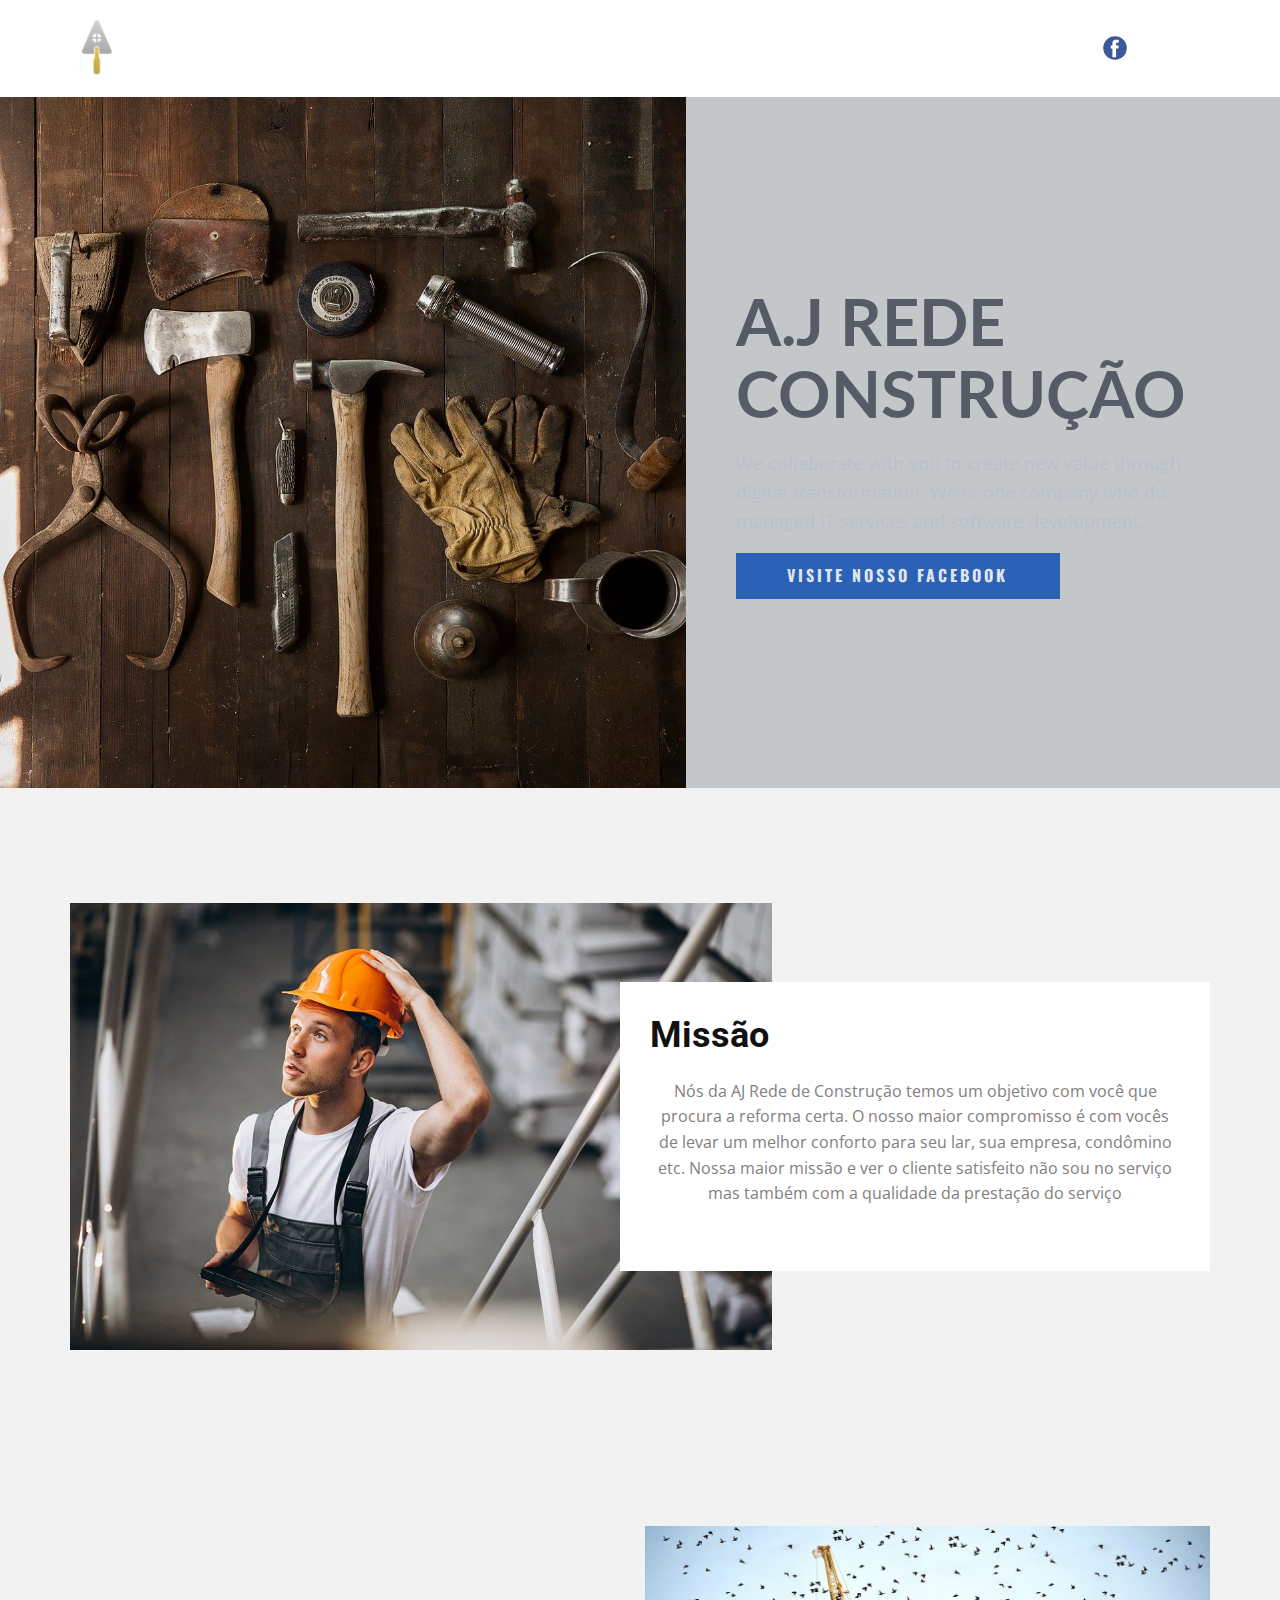
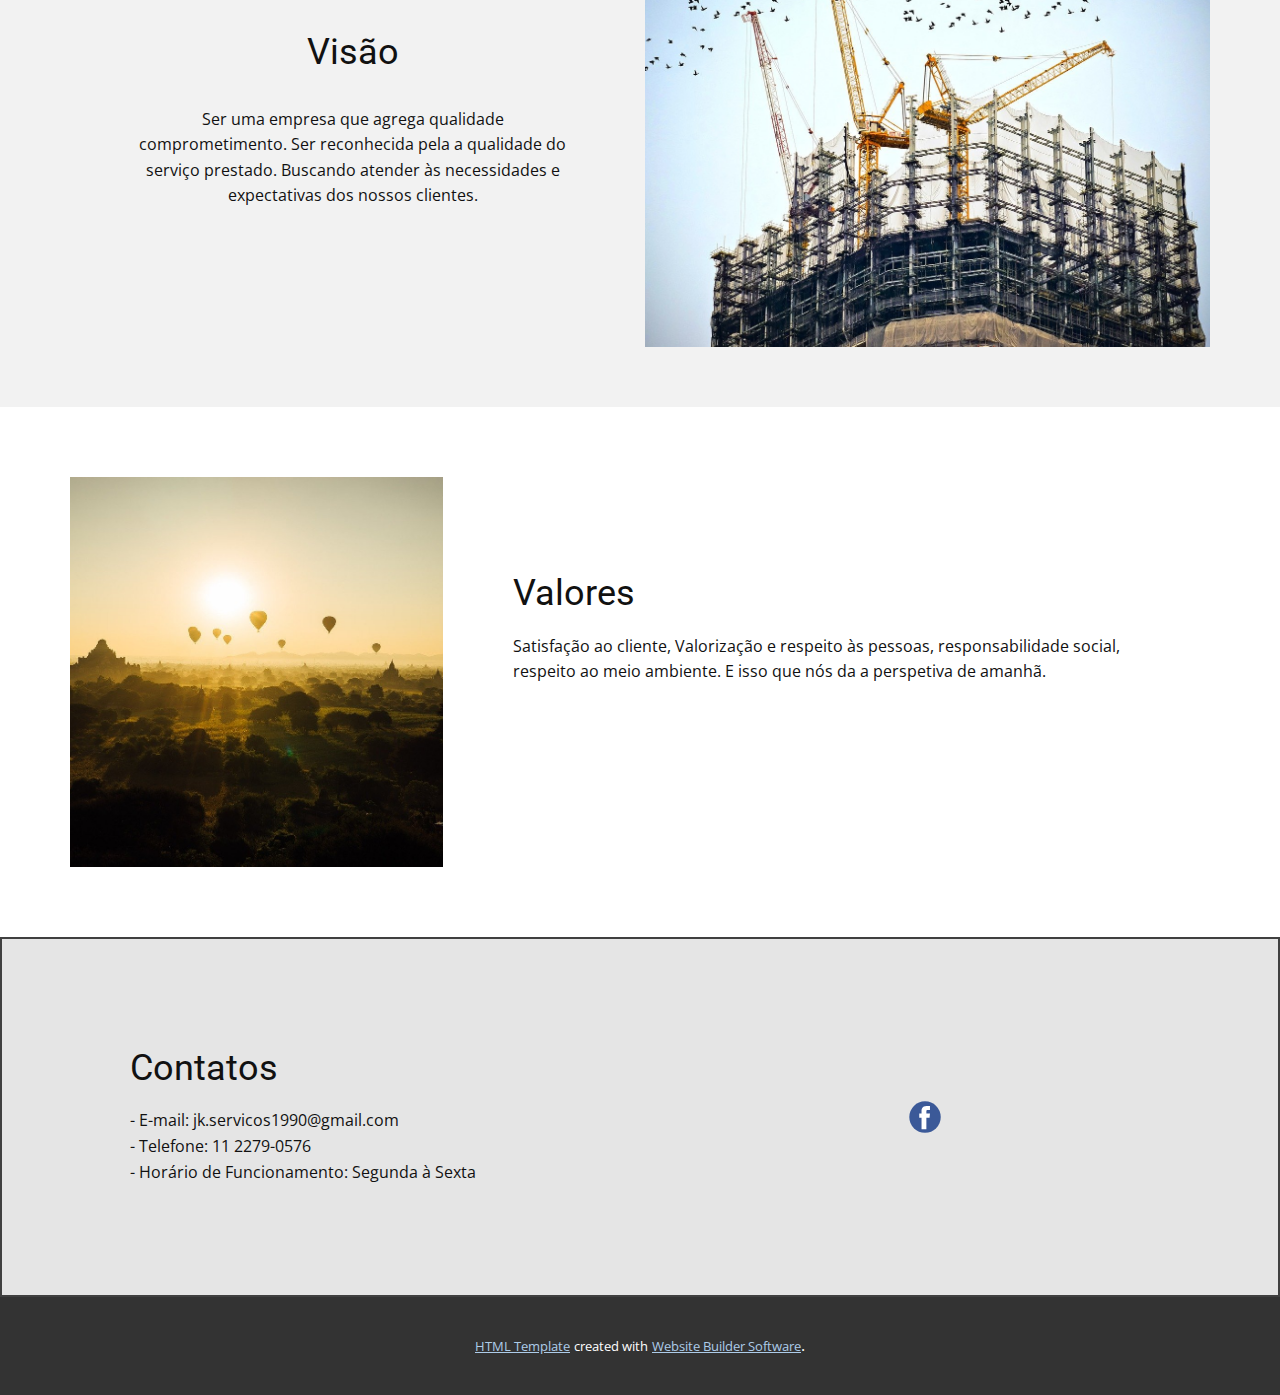
==== index.html @ 3b5055ab "teste githubpages" ====
<!DOCTYPE html>
<html style="font-size: 16px;">

<head>
  <meta name="viewport" content="width=device-width, initial-scale=1.0">
  <meta charset="utf-8">
  <meta name="keywords" content="INTUITIVE">
  <meta name="description" content="">
  <meta name="page_type" content="np-template-header-footer-from-plugin">
  <title>Home</title>
  <link rel="stylesheet" href="nicepage.css" media="screen">
  <link rel="stylesheet" href="Home.css" media="screen">
  <script class="u-script" type="text/javascript" src="jquery.js" defer=""></script>
  <script class="u-script" type="text/javascript" src="nicepage.js" defer=""></script>
  <meta name="generator" content="Nicepage 3.0.9, nicepage.com">
  <link id="u-theme-google-font" rel="stylesheet"
    href="https://fonts.googleapis.com/css?family=Roboto:100,100i,300,300i,400,400i,500,500i,700,700i,900,900i|Open+Sans:300,300i,400,400i,600,600i,700,700i,800,800i">
  <link id="u-page-google-font" rel="stylesheet"
    href="https://fonts.googleapis.com/css?family=Lato:100,100i,300,300i,400,400i,700,700i,900,900i|Oswald:200,300,400,500,600,700">






  <script type="application/ld+json">
    {
      "@context": "http://schema.org",
      "@type": "Organization",
      "name": "",
      "url": "index.html",
      "logo": "images/c5068419-7b4a-475a-8a8c-7cf3163e141e.jpg",
      "sameAs": [
        "https://facebook.com/Rede-Constru%C3%A7%C3%A3o-101659565134479/"
      ]
    }
  </script>
  <meta property="og:title" content="Home">
  <meta property="og:type" content="website">
  <meta name="theme-color" content="#478ac9">
  <link rel="canonical" href="index.html">
  <meta property="og:url" content="index.html">
</head>

<body data-home-page="Home.html" data-home-page-title="Home" class="u-body">
  <header class="u-align-left u-clearfix u-header u-header" id="sec-94e9">
    <div class="u-clearfix u-sheet u-sheet-1">
      <div class="u-social-icons u-spacing-10 u-social-icons-1">
        <a class="u-social-url" target="_blank"
          href="https://facebook.com/Rede-Constru%C3%A7%C3%A3o-101659565134479/"><span
            class="u-icon u-icon-circle u-social-facebook u-social-type-color u-icon-1"><svg class="u-svg-link"
              preserveAspectRatio="xMidYMin slice" viewBox="0 0 112 112" style="">
              <use xmlns:xlink="http://www.w3.org/1999/xlink" xlink:href="#svg-a94a"></use>
            </svg><svg xmlns="http://www.w3.org/2000/svg" xmlns:xlink="http://www.w3.org/1999/xlink" version="1.1"
              xml:space="preserve" class="u-svg-content" viewBox="0 0 112 112" x="0px" y="0px" id="svg-a94a"
              style="color: rgb(59, 89, 152);">
              <circle fill="currentColor" cx="56.1" cy="56.1" r="55"></circle>
              <path fill="#FFFFFF" d="M73.5,31.6h-9.1c-1.4,0-3.6,0.8-3.6,3.9v8.5h12.6L72,58.3H60.8v40.8H43.9V58.3h-8V43.9h8v-9.2
            c0-6.7,3.1-17,17-17h12.5v13.9H73.5z"></path>
            </svg></span>
        </a>
      </div>
      <a href="https://nicepage.com" class="u-image u-logo u-image-1" data-image-width="270" data-image-height="300">
        <img src="images/c5068419-7b4a-475a-8a8c-7cf3163e141e.jpg" class="u-logo-image u-logo-image-1"
          data-image-width="63">
      </a>
    </div>
  </header>
  <section class="u-clearfix u-image u-valign-middle-md u-valign-middle-sm u-valign-middle-xs u-section-1"
    id="carousel_53e8">
    <div class="u-clearfix u-layout-wrap u-layout-wrap-1">
      <div class="u-layout">
        <div class="u-layout-row">
          <div class="u-container-style u-image u-layout-cell u-left-cell u-size-34 u-image-1" data-image-width="150"
            data-image-height="121">
            <div class="u-container-layout u-container-layout-1"></div>
          </div>
          <div
            class="u-align-left u-container-style u-layout-cell u-right-cell u-shape-rectangle u-size-26 u-layout-cell-2">
            <div class="u-container-layout u-container-layout-2">
              <h1 class="u-custom-font u-font-lato u-text u-text-palette-5-dark-2 u-text-1">A.J Rede construção</h1>
              <p class="u-text u-text-default u-text-palette-5-base u-text-2">We collaborate with you to create new
                value through digital transformation.&nbsp;We're one company who do managed IT services and software
                development. </p>
              <a href="https://www.facebook.com/Rede-Constru%C3%A7%C3%A3o-101659565134479/"
                class="u-active-palette-5-dark-2 u-btn u-btn-rectangle u-button-style u-custom-color-1 u-custom-font u-font-oswald u-hover-palette-5-dark-2 u-radius-0 u-text-active-white u-text-hover-white u-text-palette-5-light-2 u-btn-1"
                target="_blank">visite nosso facebook</a>
            </div>
          </div>
        </div>
      </div>
    </div>
  </section>
  <section class="u-clearfix u-grey-5 u-section-2" id="carousel_b5db">
    <div class="u-clearfix u-sheet u-valign-middle-sm u-sheet-1">
      <img class="u-expand-resize u-image u-image-1" src="images/16610-min-min.jpg">
      <div class="u-align-center u-container-style u-group u-white u-group-1">
        <div class="u-container-layout u-container-layout-1">
          <h2 class="u-text u-text-default u-text-1">Missão</h2>
          <p class="u-text u-text-default u-text-grey-50 u-text-2">Nós da AJ Rede de Construção temos um objetivo com
            você que procura a reforma certa. O nosso maior compromisso é com vocês de levar um melhor conforto para seu
            lar, sua empresa, condômino etc. Nossa maior missão e ver o cliente satisfeito não sou no serviço mas também
            com a qualidade da prestação do serviço</p>
        </div>
      </div>
    </div>
  </section>
  <section class="u-clearfix u-grey-5 u-section-3" id="sec-9a05">
    <div class="u-clearfix u-sheet u-sheet-1">
      <div class="u-clearfix u-expanded-width u-gutter-10 u-layout-wrap u-layout-wrap-1">
        <div class="u-layout" style="">
          <div class="u-layout-row" style="">
            <div class="u-container-style u-layout-cell u-left-cell u-size-30 u-size-xs-60 u-layout-cell-1" src="">
              <div class="u-container-layout u-container-layout-1">
                <h2 class="u-align-center u-text u-text-1">Visão</h2>
                <p class="u-align-center u-text u-text-2">Ser uma empresa que agrega qualidade comprometimento. Ser
                  reconhecida pela a qualidade do serviço prestado. Buscando atender às necessidades e expectativas dos
                  nossos clientes.</p>
              </div>
            </div>
            <div
              class="u-align-center u-container-style u-image u-layout-cell u-right-cell u-size-30 u-size-xs-60 u-image-1"
              src="" data-image-width="1280" data-image-height="853">
              <div class="u-container-layout u-valign-middle u-container-layout-2" src=""></div>
            </div>
          </div>
        </div>
      </div>
    </div>
  </section>
  <section class="u-clearfix u-section-4" id="sec-20eb">
    <div class="u-clearfix u-sheet u-sheet-1">
      <div class="u-clearfix u-expanded-width u-gutter-10 u-layout-wrap u-layout-wrap-1">
        <div class="u-layout">
          <div class="u-layout-row">
            <div class="u-container-style u-image u-layout-cell u-left-cell u-size-20 u-image-1" src=""
              data-image-width="1280" data-image-height="853">
              <div class="u-container-layout u-valign-middle u-container-layout-1"></div>
            </div>
            <div class="u-align-left u-container-style u-layout-cell u-right-cell u-size-40 u-white u-layout-cell-2">
              <div class="u-container-layout u-container-layout-2">
                <h2 class="u-text u-text-1">Valores</h2>
                <p class="u-text u-text-2">Satisfação ao cliente, Valorização e respeito às pessoas, responsabilidade
                  social, respeito ao meio ambiente. E isso que nós da a perspetiva de amanhã.</p>
              </div>
            </div>
          </div>
        </div>
      </div>
    </div>
  </section>
  <section class="u-border-2 u-border-grey-75 u-clearfix u-grey-10 u-section-5" id="sec-de48">
    <div class="u-clearfix u-sheet u-valign-middle u-sheet-1">
      <div class="u-clearfix u-expanded-width u-layout-wrap u-layout-wrap-1">
        <div class="u-gutter-0 u-layout">
          <div class="u-layout-row">
            <div
              class="u-align-center-sm u-align-center-xs u-align-left-lg u-align-left-md u-align-left-xl u-container-style u-layout-cell u-left-cell u-size-30 u-layout-cell-1">
              <div class="u-container-layout u-container-layout-1">
                <h2 class="u-text u-text-1">Contatos</h2>
                <p class="u-text u-text-2">- E-mail:&nbsp;jk.servicos1990@gmail.com<br>- Telefone:&nbsp;11
                  2279-0576<br>- Horário de Funcionamento: Segunda à Sexta
                </p>
              </div>
            </div>
            <div
              class="u-align-center-sm u-align-center-xs u-align-left-lg u-align-left-md u-align-left-xl u-container-style u-layout-cell u-right-cell u-size-30 u-layout-cell-2">
              <div class="u-container-layout u-valign-middle u-container-layout-2">
                <div class="u-social-icons u-spacing-10 u-social-icons-1">
                  <a class="u-social-url" target="_blank"
                    href="https://facebook.com/Rede-Constru%C3%A7%C3%A3o-101659565134479/"><span
                      class="u-icon u-icon-circle u-social-facebook u-social-type-color u-icon-1"><svg
                        class="u-svg-link" preserveAspectRatio="xMidYMin slice" viewBox="0 0 112 112" style="">
                        <use xmlns:xlink="http://www.w3.org/1999/xlink" xlink:href="#svg-71ef"></use>
                      </svg><svg xmlns="http://www.w3.org/2000/svg" xmlns:xlink="http://www.w3.org/1999/xlink"
                        version="1.1" xml:space="preserve" class="u-svg-content" viewBox="0 0 112 112" x="0px" y="0px"
                        id="svg-71ef" style="color: rgb(59, 89, 152);">
                        <circle fill="currentColor" cx="56.1" cy="56.1" r="55"></circle>
                        <path fill="#FFFFFF" d="M73.5,31.6h-9.1c-1.4,0-3.6,0.8-3.6,3.9v8.5h12.6L72,58.3H60.8v40.8H43.9V58.3h-8V43.9h8v-9.2
            c0-6.7,3.1-17,17-17h12.5v13.9H73.5z"></path>
                      </svg></span>
                  </a>
                </div>
              </div>
            </div>
          </div>
        </div>
      </div>
    </div>
  </section>


  <footer class="u-align-center u-clearfix u-footer u-grey-80 u-footer" id="sec-d764">
    <section class="u-backlink u-clearfix u-grey-80">
      <a class="u-link" href="https://nicepage.com/html-templates" target="_blank">
        <span>HTML Template</span>
      </a>
      <p class="u-text">
        <span>created with</span>
      </p>
      <a class="u-link" href="https://nicepage.com/" target="_blank">
        <span>Website Builder Software</span>
      </a>.
    </section>
  </footer>
</body>

</html>
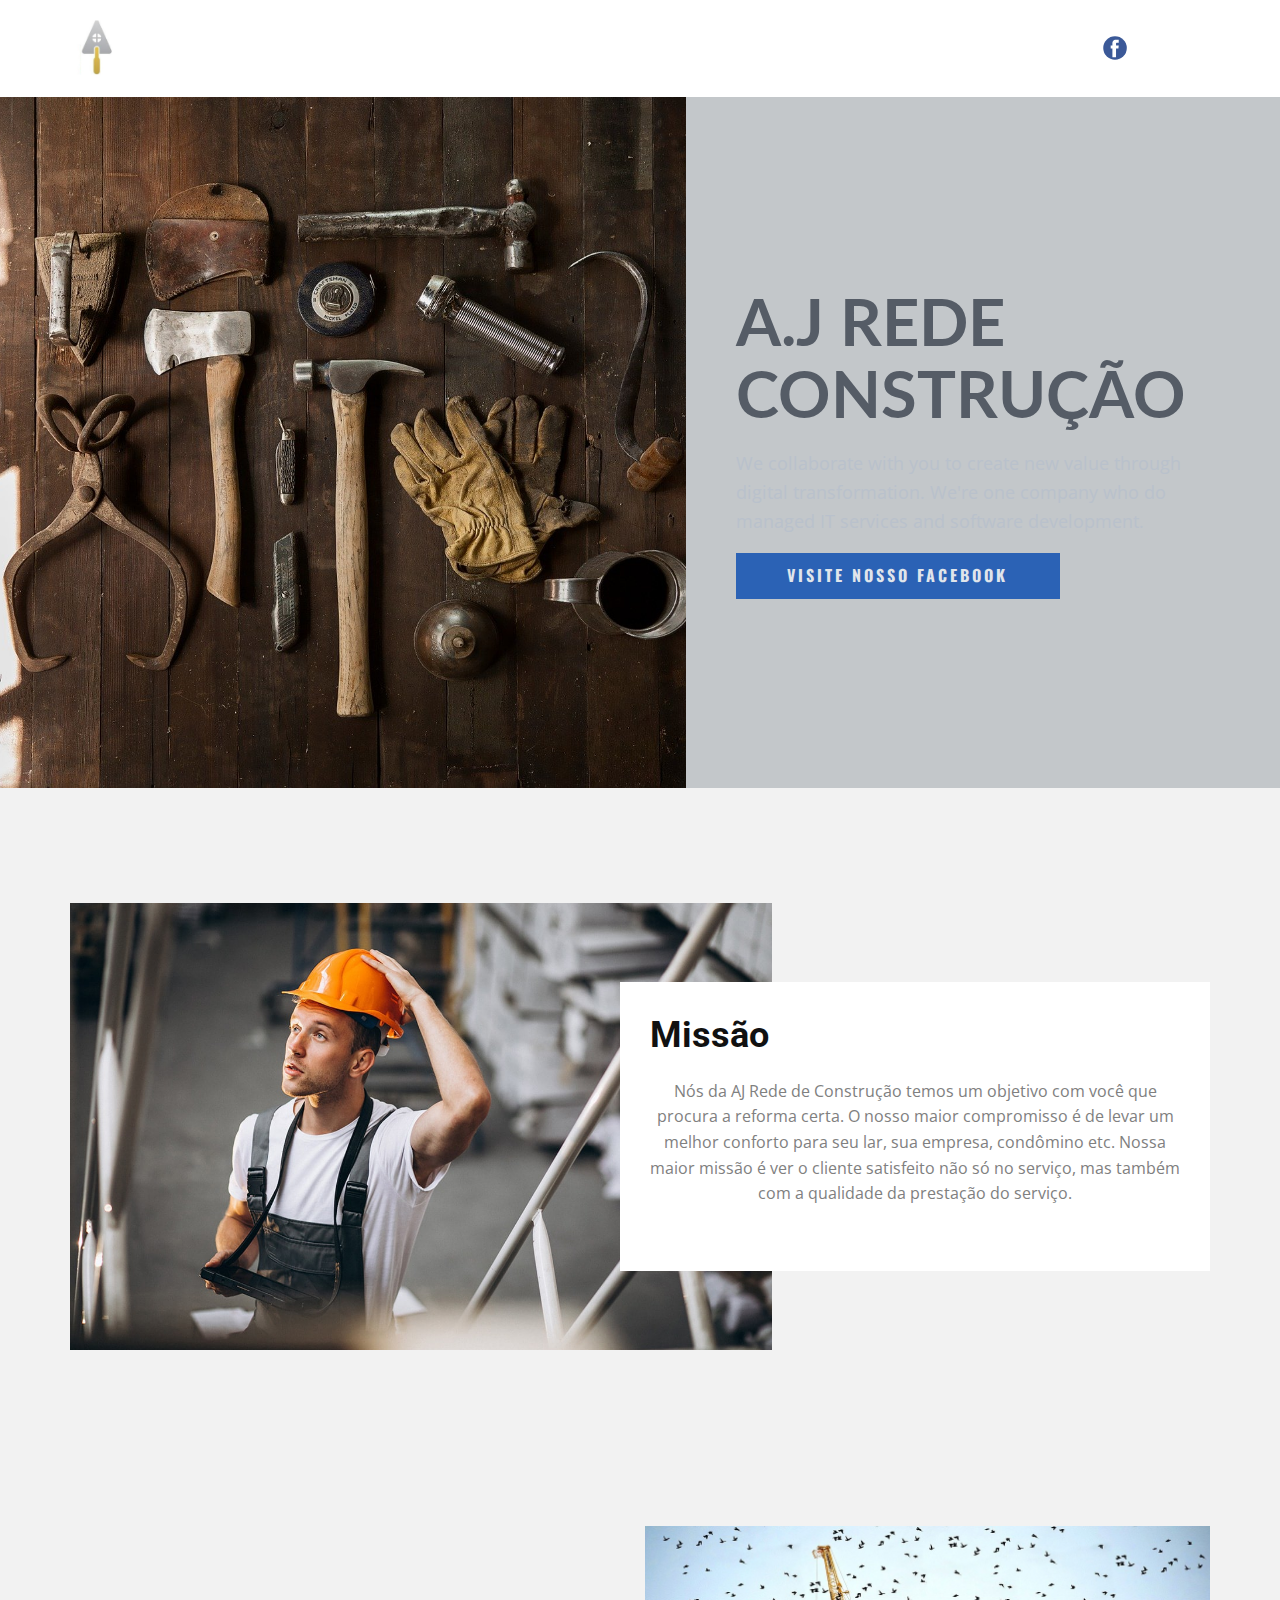
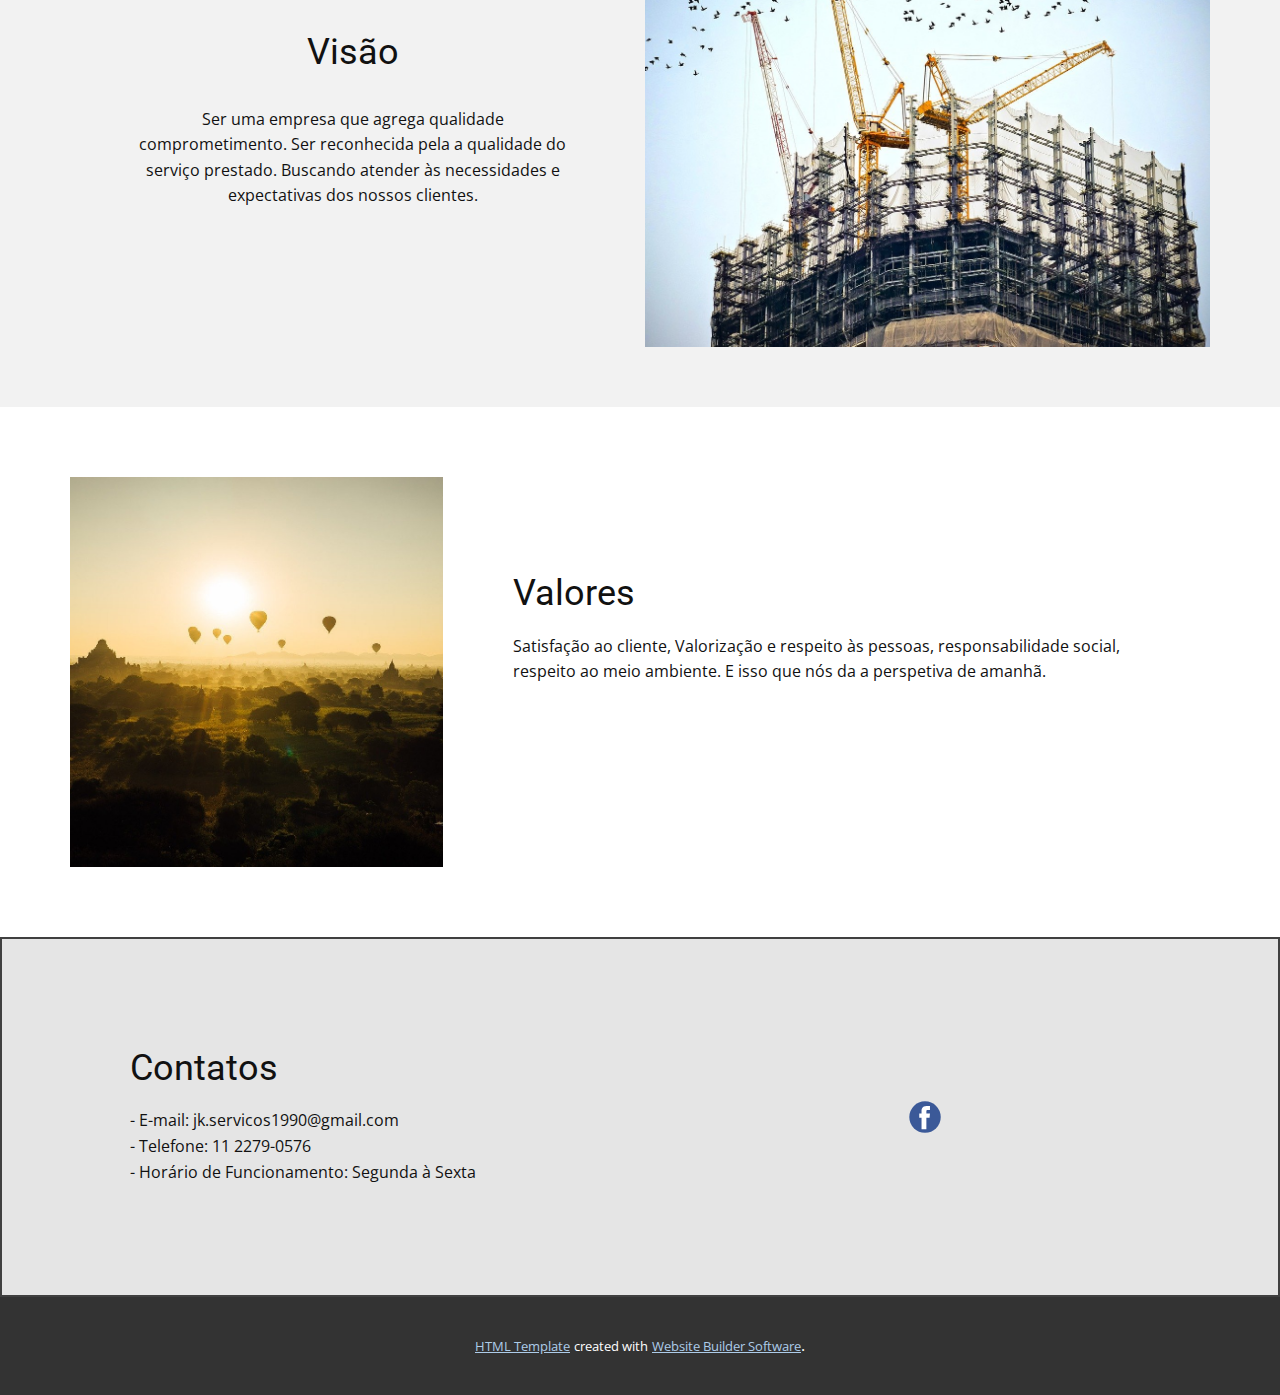
==== commit a5d9a3af: "mudança" ====
--- a/index.html
+++ b/index.html
@@ -98,9 +98,9 @@
         <div class="u-container-layout u-container-layout-1">
           <h2 class="u-text u-text-default u-text-1">Missão</h2>
           <p class="u-text u-text-default u-text-grey-50 u-text-2">Nós da AJ Rede de Construção temos um objetivo com
-            você que procura a reforma certa. O nosso maior compromisso é com vocês de levar um melhor conforto para seu
-            lar, sua empresa, condômino etc. Nossa maior missão e ver o cliente satisfeito não sou no serviço mas também
-            com a qualidade da prestação do serviço</p>
+            você que procura a reforma certa. O nosso maior compromisso é de levar um melhor conforto para seu
+            lar, sua empresa, condômino etc. Nossa maior missão é ver o cliente satisfeito não só no serviço, mas também
+            com a qualidade da prestação do serviço.</p>
         </div>
       </div>
     </div>
@@ -205,4 +205,4 @@
   </footer>
 </body>
 
-</html>+</html>
